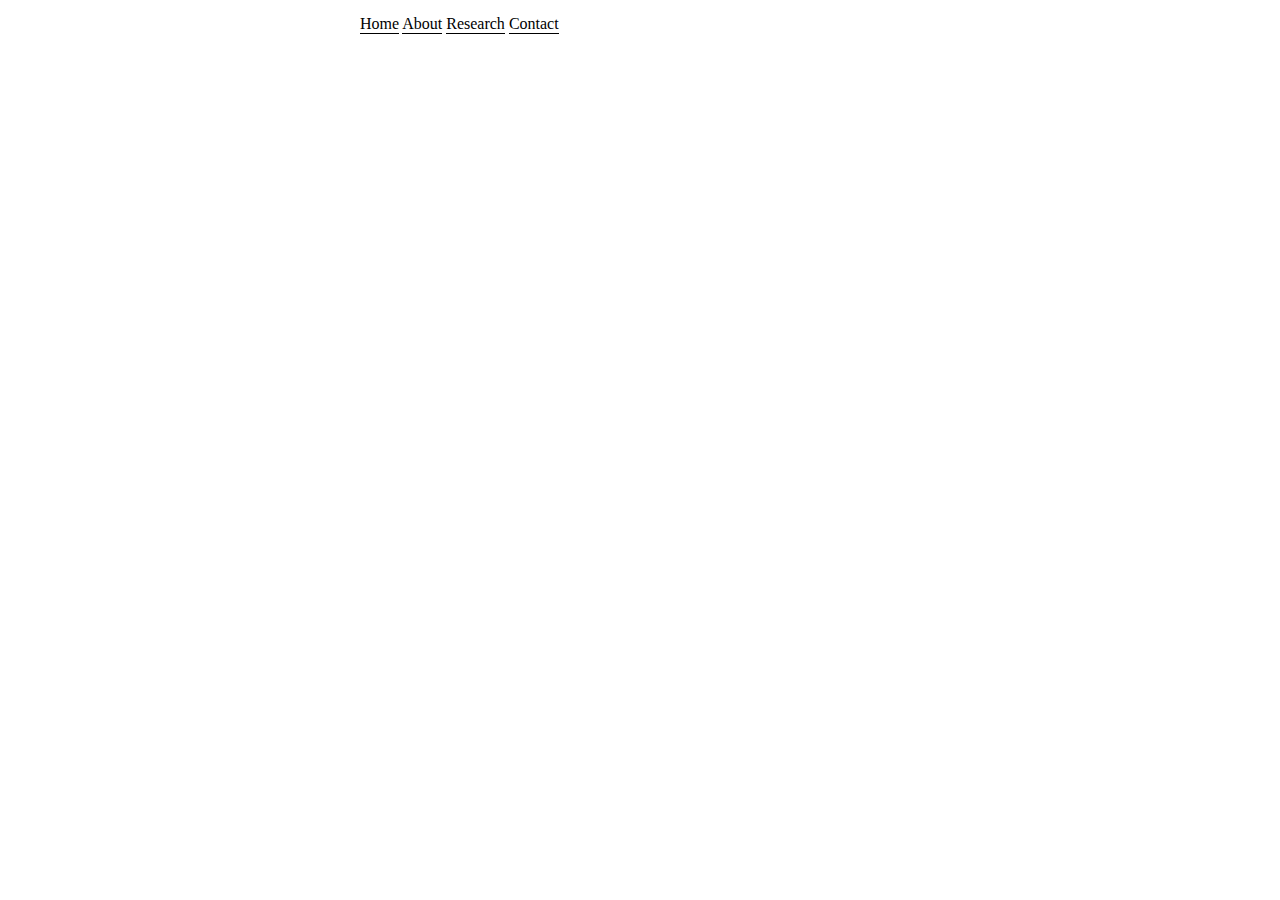
==== index.html @ 63eb498f "sidenav" ====
<!DOCTYPE html>	
<html lang="en">
    <head>
        <meta charset="UTF-8" />
    <meta http-equiv="X-UA-Compatible" content="IE=edge" />
    <meta name="viewport" content="width=device-width, initial-scale=1.0" />
        <title>Thomas Chamberlain</title>
    </head>
    <link rel="stylesheet" href="style.css">
    <div id="wrapper">
        <body>
            <div class="sidenav">
                <a href="./index.html">Home</a>
                <a href="./about.html">About</a>
                <a href="./research.html">Research</a>
                <a href="./contact.html">Contact</a>
            </div>
        </body>
    </div>
</html>
---- style.css ----
body {
	margin:0;
	padding:0;
	font: 1em/1.75em Georgia, "Times New Roman", Times, serif;
	background-color: #fff;
	color:#000;
	font-family: 'Quando', serif; 

}

img {
	width: 100%;
	height: 360px;
}

#wrapper {
	margin: 10px auto 0px; 
	width: 560px; 
	text-align: left;
	position: relative;
	top:5%;
	padding-left:30px;
	padding-right:30px;
}

h1 {
	font: 2em Georgia, "Times New Roman", Times, serif;
	/* color: #D14334;*/
	/* text-align: center;*/
}
h2 {
	/* color:#65dd20;*/
	font: 1.5em Georgia, "Times New Roman", Times, serif;
}

a, a:active, a:hover, a:visited {
	color: #000;
	text-decoration:none;
	border-bottom: solid #000 1px;
	padding-bottom:1px;
}

strong {
	color: #000;
	font-weight: bold;
}
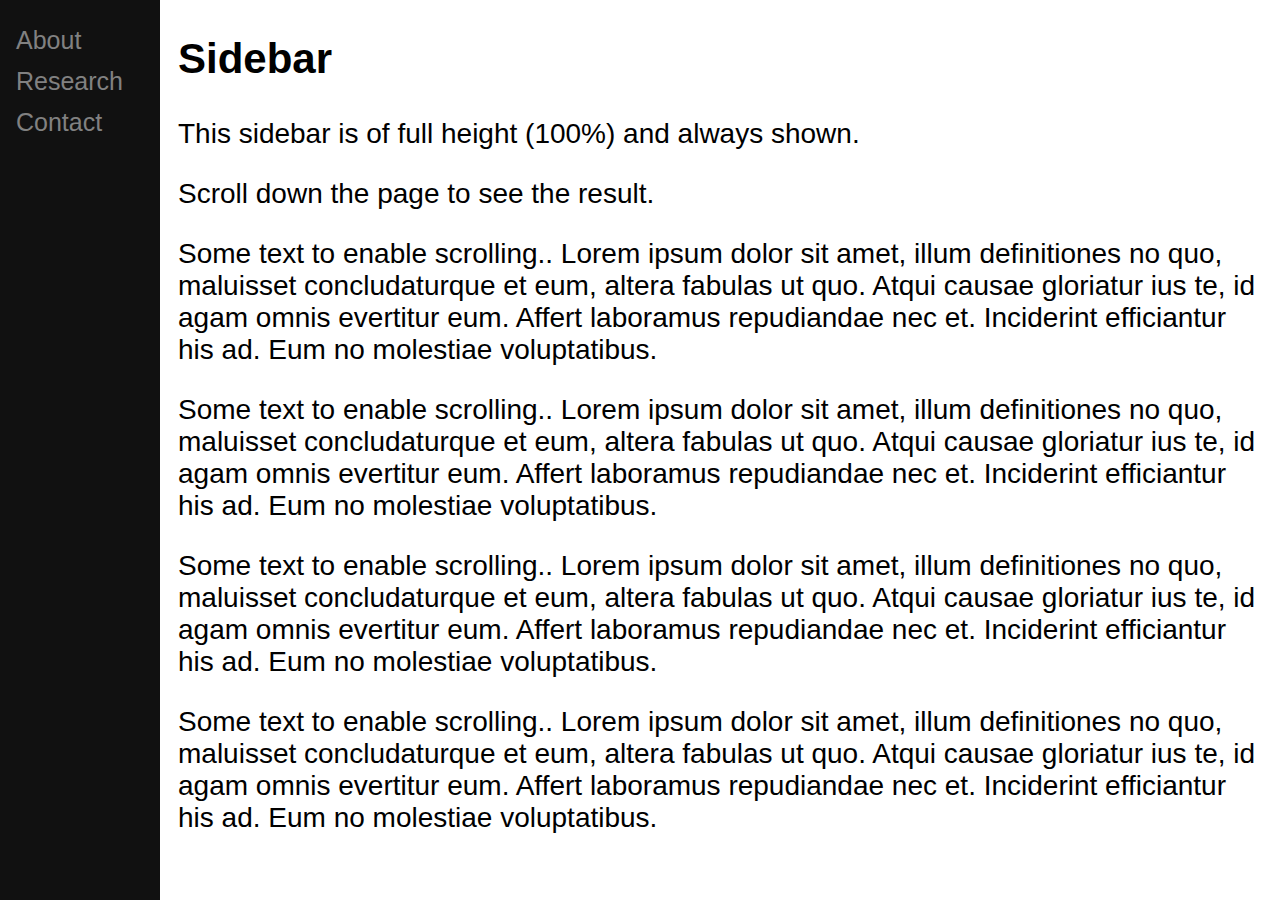
==== commit c4766684: "update" ====
--- a/index.html
+++ b/index.html
@@ -1,20 +1,65 @@
-<!DOCTYPE html>	
-<html lang="en">
-    <head>
-        <meta charset="UTF-8" />
-    <meta http-equiv="X-UA-Compatible" content="IE=edge" />
-    <meta name="viewport" content="width=device-width, initial-scale=1.0" />
-        <title>Thomas Chamberlain</title>
-    </head>
-    <link rel="stylesheet" href="style.css">
-    <div id="wrapper">
-        <body>
-            <div class="sidenav">
-                <a href="./index.html">Home</a>
-                <a href="./about.html">About</a>
-                <a href="./research.html">Research</a>
-                <a href="./contact.html">Contact</a>
-            </div>
-        </body>
-    </div>
-</html>+<!DOCTYPE html>
+<html>
+<head>
+<meta name="viewport" content="width=device-width, initial-scale=1">
+<style>
+body {
+  font-family: "Lato", sans-serif;
+}
+
+.sidenav {
+  height: 100%;
+  width: 160px;
+  position: fixed;
+  z-index: 1;
+  top: 0;
+  left: 0;
+  background-color: #111;
+  overflow-x: hidden;
+  padding-top: 20px;
+}
+
+.sidenav a {
+  padding: 6px 8px 6px 16px;
+  text-decoration: none;
+  font-size: 25px;
+  color: #818181;
+  display: block;
+}
+
+.sidenav a:hover {
+  color: #f1f1f1;
+}
+
+.main {
+  margin-left: 160px; /* Same as the width of the sidenav */
+  font-size: 28px; /* Increased text to enable scrolling */
+  padding: 0px 10px;
+}
+
+@media screen and (max-height: 450px) {
+  .sidenav {padding-top: 15px;}
+  .sidenav a {font-size: 18px;}
+}
+</style>
+</head>
+<body>
+
+<div class="sidenav">
+  <a href="#about">About</a>
+  <a href="#research">Research</a>
+  <a href="#contact">Contact</a>
+</div>
+
+<div class="main">
+  <h2>Sidebar</h2>
+  <p>This sidebar is of full height (100%) and always shown.</p>
+  <p>Scroll down the page to see the result.</p>
+  <p>Some text to enable scrolling.. Lorem ipsum dolor sit amet, illum definitiones no quo, maluisset concludaturque et eum, altera fabulas ut quo. Atqui causae gloriatur ius te, id agam omnis evertitur eum. Affert laboramus repudiandae nec et. Inciderint efficiantur his ad. Eum no molestiae voluptatibus.</p>
+  <p>Some text to enable scrolling.. Lorem ipsum dolor sit amet, illum definitiones no quo, maluisset concludaturque et eum, altera fabulas ut quo. Atqui causae gloriatur ius te, id agam omnis evertitur eum. Affert laboramus repudiandae nec et. Inciderint efficiantur his ad. Eum no molestiae voluptatibus.</p>
+  <p>Some text to enable scrolling.. Lorem ipsum dolor sit amet, illum definitiones no quo, maluisset concludaturque et eum, altera fabulas ut quo. Atqui causae gloriatur ius te, id agam omnis evertitur eum. Affert laboramus repudiandae nec et. Inciderint efficiantur his ad. Eum no molestiae voluptatibus.</p>
+  <p>Some text to enable scrolling.. Lorem ipsum dolor sit amet, illum definitiones no quo, maluisset concludaturque et eum, altera fabulas ut quo. Atqui causae gloriatur ius te, id agam omnis evertitur eum. Affert laboramus repudiandae nec et. Inciderint efficiantur his ad. Eum no molestiae voluptatibus.</p>
+</div>
+   
+</body>
+</html> 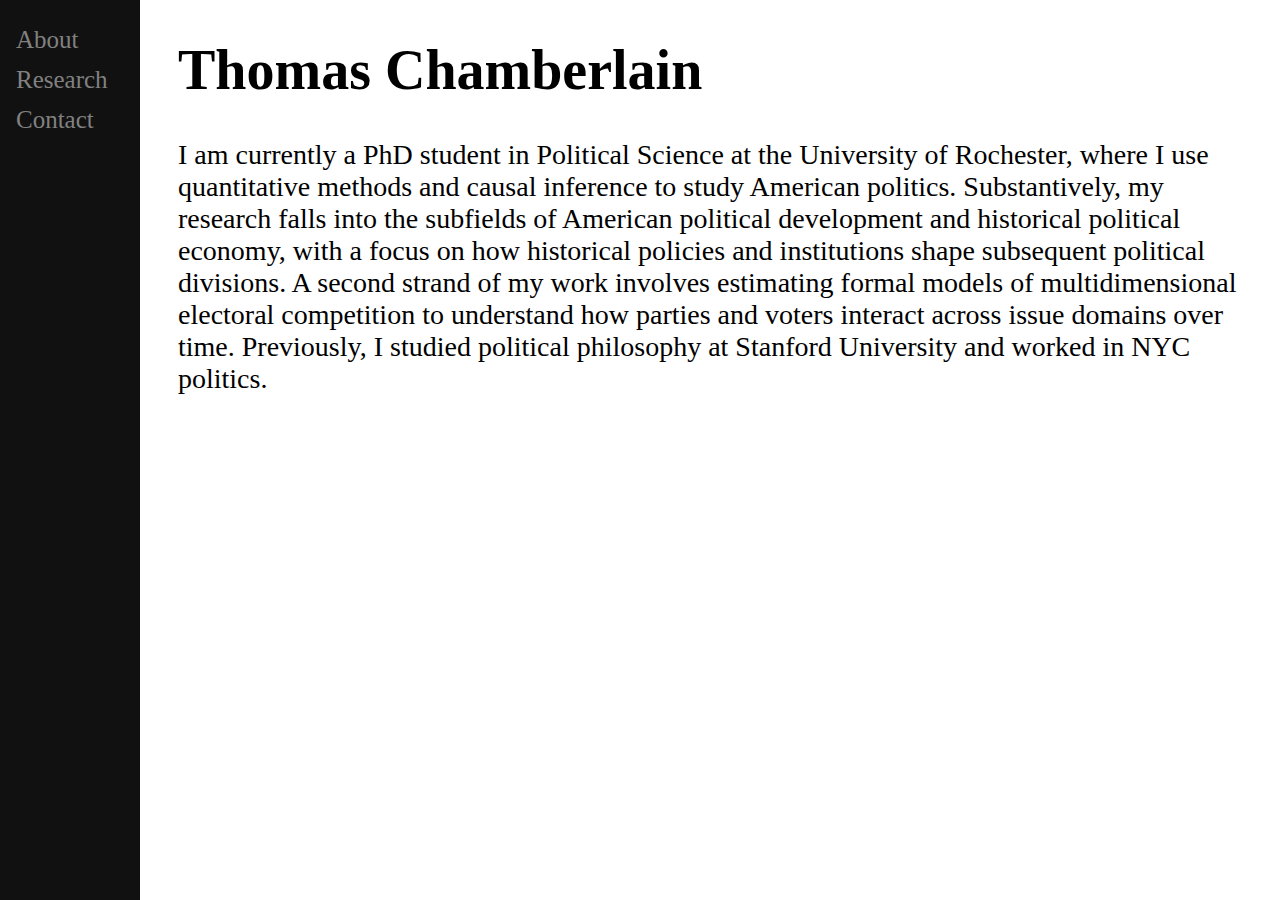
==== commit dae23801: "update" ====
--- a/index.html
+++ b/index.html
@@ -4,12 +4,12 @@
 <meta name="viewport" content="width=device-width, initial-scale=1">
 <style>
 body {
-  font-family: "Lato", sans-serif;
+	font-family: 'Quando', serif;
 }
 
 .sidenav {
   height: 100%;
-  width: 160px;
+  width: 140px;
   position: fixed;
   z-index: 1;
   top: 0;
@@ -52,13 +52,8 @@
 </div>
 
 <div class="main">
-  <h2>Sidebar</h2>
-  <p>This sidebar is of full height (100%) and always shown.</p>
-  <p>Scroll down the page to see the result.</p>
-  <p>Some text to enable scrolling.. Lorem ipsum dolor sit amet, illum definitiones no quo, maluisset concludaturque et eum, altera fabulas ut quo. Atqui causae gloriatur ius te, id agam omnis evertitur eum. Affert laboramus repudiandae nec et. Inciderint efficiantur his ad. Eum no molestiae voluptatibus.</p>
-  <p>Some text to enable scrolling.. Lorem ipsum dolor sit amet, illum definitiones no quo, maluisset concludaturque et eum, altera fabulas ut quo. Atqui causae gloriatur ius te, id agam omnis evertitur eum. Affert laboramus repudiandae nec et. Inciderint efficiantur his ad. Eum no molestiae voluptatibus.</p>
-  <p>Some text to enable scrolling.. Lorem ipsum dolor sit amet, illum definitiones no quo, maluisset concludaturque et eum, altera fabulas ut quo. Atqui causae gloriatur ius te, id agam omnis evertitur eum. Affert laboramus repudiandae nec et. Inciderint efficiantur his ad. Eum no molestiae voluptatibus.</p>
-  <p>Some text to enable scrolling.. Lorem ipsum dolor sit amet, illum definitiones no quo, maluisset concludaturque et eum, altera fabulas ut quo. Atqui causae gloriatur ius te, id agam omnis evertitur eum. Affert laboramus repudiandae nec et. Inciderint efficiantur his ad. Eum no molestiae voluptatibus.</p>
+  <h1>Thomas Chamberlain</h1>
+  <p>I am currently a PhD student in Political Science at the University of Rochester, where I use quantitative methods and causal inference to study American politics. Substantively, my research falls into the subfields of American political development and historical political economy, with a focus on how historical policies and institutions shape subsequent political divisions. A second strand of my work involves estimating formal models of multidimensional electoral competition to understand how parties and voters interact across issue domains over time. Previously, I studied political philosophy at Stanford University and worked in NYC politics.</p>
 </div>
    
 </body>
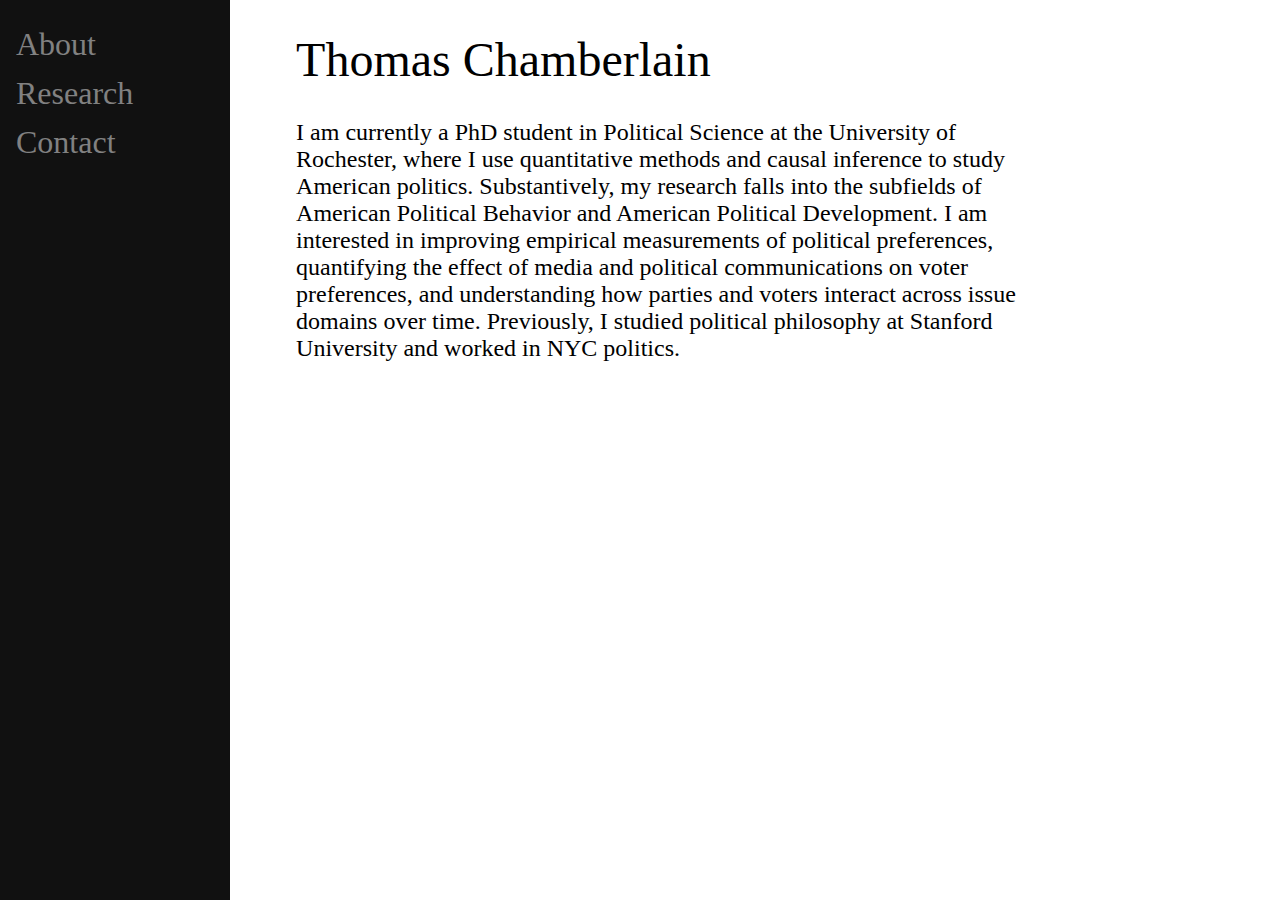
==== commit 18df79c1: "changed bio" ====
--- a/index.html
+++ b/index.html
@@ -2,58 +2,20 @@
 <html>
 <head>
 <meta name="viewport" content="width=device-width, initial-scale=1">
-<style>
-body {
-	font-family: 'Quando', serif;
-}
+</head>
+<link rel="stylesheet" href="style.css">
 
-.sidenav {
-  height: 100%;
-  width: 140px;
-  position: fixed;
-  z-index: 1;
-  top: 0;
-  left: 0;
-  background-color: #111;
-  overflow-x: hidden;
-  padding-top: 20px;
-}
-
-.sidenav a {
-  padding: 6px 8px 6px 16px;
-  text-decoration: none;
-  font-size: 25px;
-  color: #818181;
-  display: block;
-}
-
-.sidenav a:hover {
-  color: #f1f1f1;
-}
-
-.main {
-  margin-left: 160px; /* Same as the width of the sidenav */
-  font-size: 28px; /* Increased text to enable scrolling */
-  padding: 0px 10px;
-}
-
-@media screen and (max-height: 450px) {
-  .sidenav {padding-top: 15px;}
-  .sidenav a {font-size: 18px;}
-}
-</style>
-</head>
 <body>
 
 <div class="sidenav">
-  <a href="#about">About</a>
-  <a href="#research">Research</a>
-  <a href="#contact">Contact</a>
+  <a href="./index.html">About</a>
+  <a href="./research.html">Research</a>
+  <a href="./contact.html">Contact</a>
 </div>
 
 <div class="main">
   <h1>Thomas Chamberlain</h1>
-  <p>I am currently a PhD student in Political Science at the University of Rochester, where I use quantitative methods and causal inference to study American politics. Substantively, my research falls into the subfields of American political development and historical political economy, with a focus on how historical policies and institutions shape subsequent political divisions. A second strand of my work involves estimating formal models of multidimensional electoral competition to understand how parties and voters interact across issue domains over time. Previously, I studied political philosophy at Stanford University and worked in NYC politics.</p>
+  <p>I am currently a PhD student in Political Science at the University of Rochester, where I use quantitative methods and causal inference to study American politics. Substantively, my research falls into the subfields of American Political Behavior and American Political Development. I am interested in improving empirical measurements of political preferences, quantifying the effect of media and political communications on voter preferences, and understanding how parties and voters interact across issue domains over time. Previously, I studied political philosophy at Stanford University and worked in NYC politics.</p>
 </div>
    
 </body>
--- a/style.css
+++ b/style.css
@@ -0,0 +1,76 @@
+body {
+	font-family: 'Quando', serif;
+}
+
+h1 {
+	font: 2em Georgia, "Times New Roman", Times, serif;
+	/* color: #D14334;*/
+	/* text-align: center;*/
+}
+h2 {
+	/* color:#65dd20;*/
+	font: 1.5em Georgia, "Times New Roman", Times, serif;
+}
+
+.sidenav {
+  height: 100%;
+  width: 18%;
+  position: fixed;
+  z-index: 1;
+  top: 0;
+  left: 0;
+  background-color: #111;
+  overflow-x: hidden;
+  padding-top: 20px;
+}
+
+.sidenav a {
+  padding: 6px 8px 6px 16px;
+  text-decoration: none;
+  font-size: 2em;
+  color: #818181;
+  display: block;
+}
+
+.sidenav a:hover {
+  color: #f1f1f1;
+}
+
+.main {
+  margin-left: 22%; /* Same as the width of the sidenav */
+  margin-right: 18%;
+  font-size: 24px; 
+  padding: 0px 10px;
+}
+
+@media screen and (max-height: 450px) {
+  .sidenav {padding-top: 15px;}
+  .sidenav a {font-size: 2em;}
+}
+
+* {
+  box-sizing: border-box;
+}
+
+ /* Three image containers (use 25% for four, and 50% for two, etc) */
+ .column {
+  float: left;
+  width: 33.33%;
+  padding: 5px;
+}
+
+/* Clear floats after image containers */
+.row::after {
+  content: "";
+  clear: both;
+  display: table;
+} 
+
+.row {
+  display: flex;
+}
+
+.column {
+  flex: 33.33%;
+  padding: 5px;
+}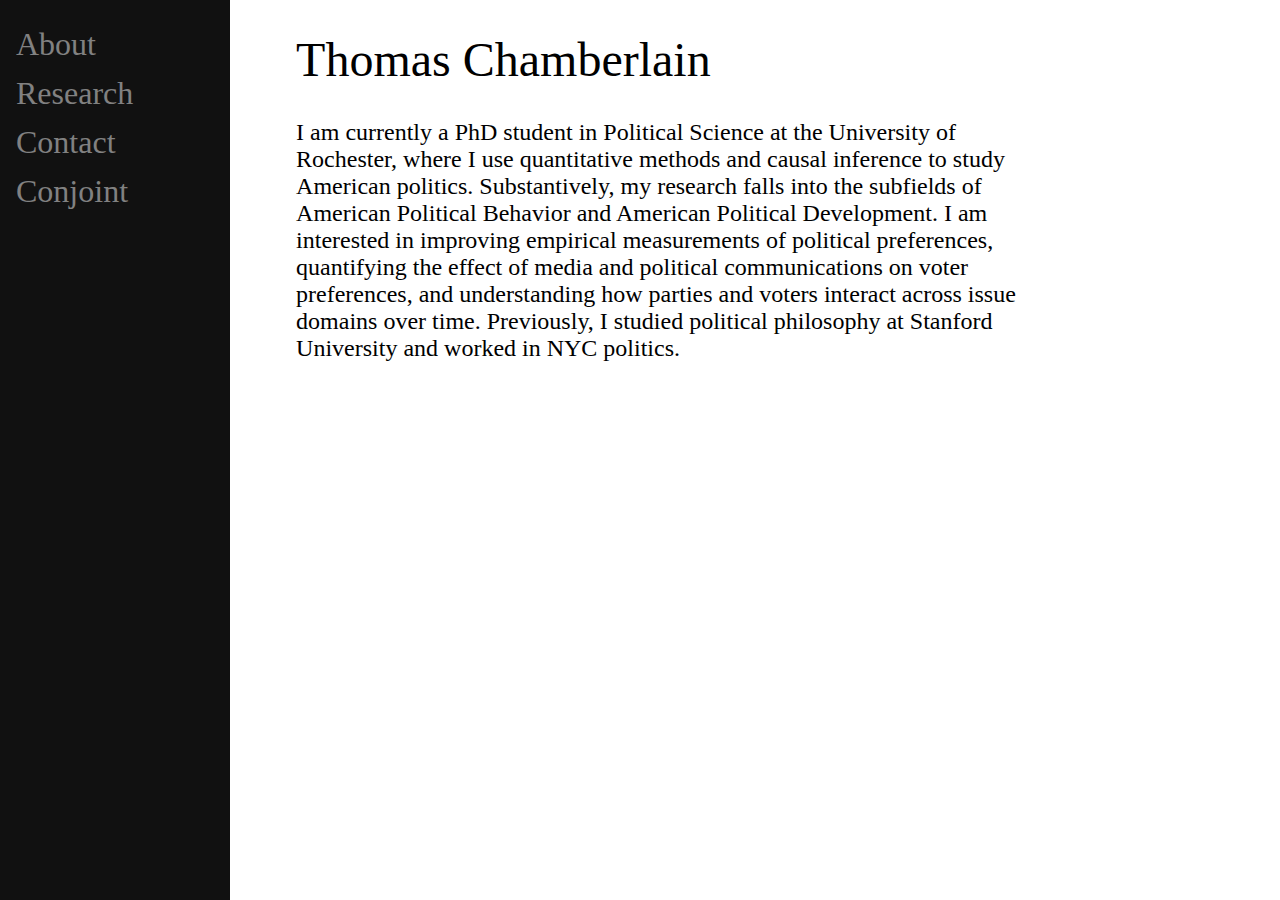
==== commit a57af471: "added link to php" ====
--- a/index.html
+++ b/index.html
@@ -11,6 +11,7 @@
   <a href="./index.html">About</a>
   <a href="./research.html">Research</a>
   <a href="./contact.html">Contact</a>
+  <a href="./typ_conjoint.php">Conjoint</a>
 </div>
 
 <div class="main">
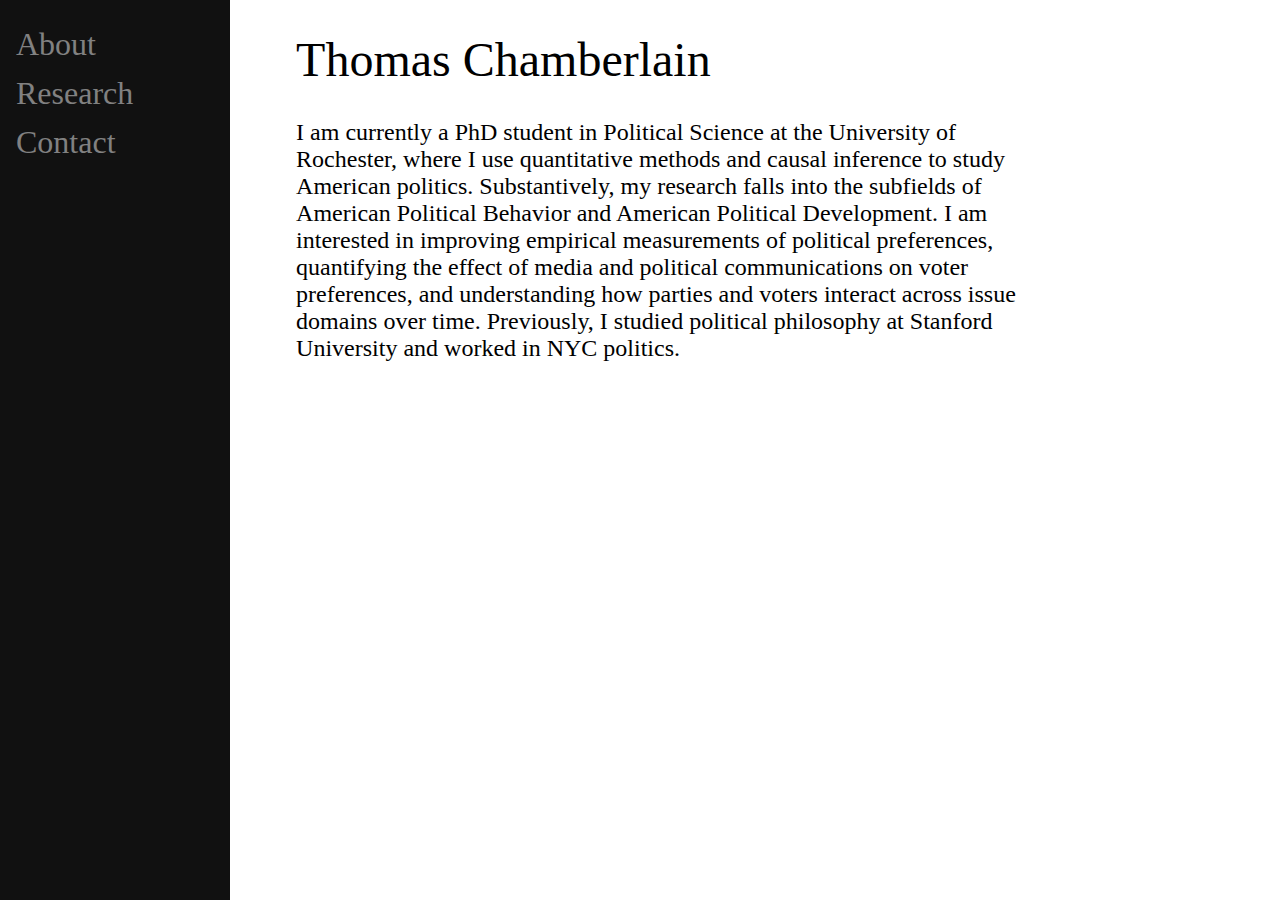
==== commit d9e7d580: "rest" ====
--- a/index.html
+++ b/index.html
@@ -11,7 +11,6 @@
   <a href="./index.html">About</a>
   <a href="./research.html">Research</a>
   <a href="./contact.html">Contact</a>
-  <a href="./typ_conjoint.php">Conjoint</a>
 </div>
 
 <div class="main">
